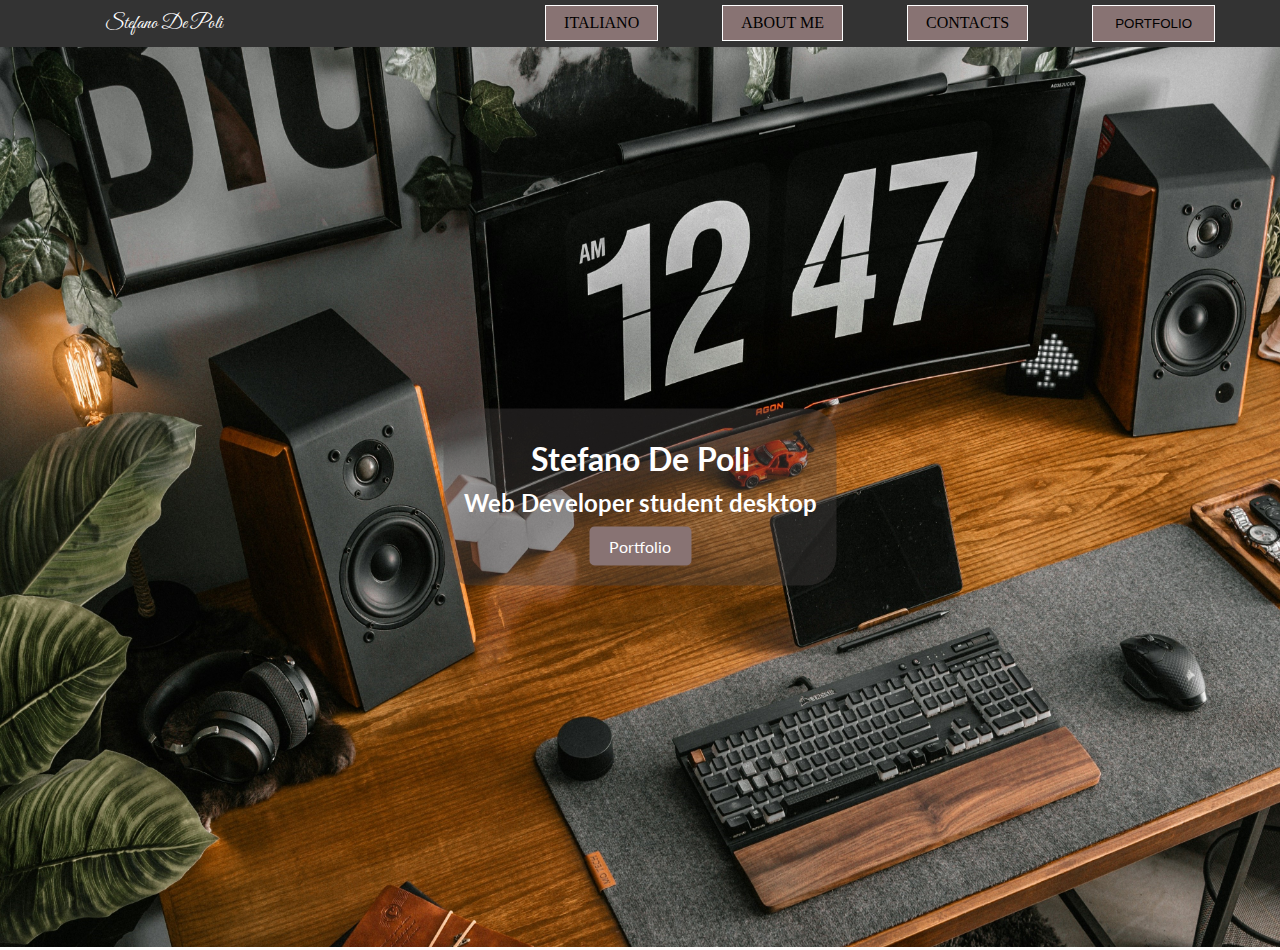
==== index.html @ 9e03bd53 "primo progetto" ====
<!DOCTYPE html>
<html lang="en">
<head>
    <meta charset="UTF-8">
    <meta name="viewport" content="width=device-width, initial-scale=1.0">
    <title>stefano De Poli</title>
    <link rel="stylesheet" href="assets portfolio/css/style.css">
    <link rel="preconnect" href="https://fonts.gstatic.com">
    <link href="https://fonts.googleapis.com/css2?family=Great+Vibes&display=swap" rel="stylesheet">
    <!--font lato-->
    <link rel="preconnect" href="https://fonts.gstatic.com">
    <link href="https://fonts.googleapis.com/css2?family=Lato:wght@400;700&display=swap" rel="stylesheet">
    <!--font Raleway-->
    <link rel="preconnect" href="https://fonts.gstatic.com">
    <link href="https://fonts.googleapis.com/css2?family=Raleway&display=swap" rel="stylesheet">
</head>
<body>
  <div class="vertMobile">
    <header>
        <div class="logo">Stefano De Poli</div>
        <div class="dropdown-container">
            <button id="dropdown-btn">Menu</button>
            <div class="dropdown-content">
                <a href="itaIndex.html">italiano</a>
                <a href="aboutMe.html">about me</a>
                <a href="contacts.html">contacts</a>
                <a href="portfolio/portfolio.html">portfolio</a>
            </div>
        </div>
    </header>
    <div class="img-screen">
      <img src="assets portfolio/img/sfondosmart.jpg" alt="foto ambiente di lavoro">
       <div class="center-container">
          <h1>Stefano De Poli</h1>
          <h2>Web Developer student vertMobile</h2>
          <a href="portfolio/portfolioPage.html" class="portfolio-button">Portfolio</a>
       </div>
    </div>
  </div>  
  <div class="orizMobile">
    <header>
      <div class="logo">Stefano De Poli</div>
      <div class="dropdown-container">
          <button id="dropdown-btn">Menu</button>
          <div class="dropdown-content">
              <a href="itaIndex.html">italiano</a>
              <a href="aboutMe.html">about me</a>
              <a href="contacts.html">contacts</a>
              <a href="portfolio/portfolio.html">portfolio</a>
          </div>
      </div>
  </header>
  <div class="img-screen">
    <img src="assets portfolio/img/sfondosmart.jpg" alt="foto ambiente di lavoro">
     <div class="center-container">
        <h1>Stefano De Poli</h1>
        <h2>Web Developer student orizMobile</h2>
        <a href="portfolio/portfolioPage.html" class="portfolio-button">Portfolio</a>
     </div>
  </div>

  </div>
  <div class="tablet">
    <header>
      <div class="logo">Stefano De Poli</div>
        <div class="line-container">
           <nav>
             <ul class="nav">
              <li><a href="itaIndex.html">italiano</a></li>
              <li><a href="aboutMe.html">about me</a></li>
              <li><a href="contacts.html">contacts</a></li>
              <li>
                <div class="dropdown-container">
                   <button id="dropdown-btn">portfolio</button>
                   <div class="dropdown-content">
                     <a href="portfolio.html">all projects</a>
                     <a href="sitiPortfolio/casaJennifer/index.html">casa jennifer</a>
                     <a href="sitiPortfolio/basketGalliera/index.html">basket galliera</a>
                     <a href="sitiPortfolio/caffeTrieste/index.html">caffè trieste</a>
                    </div>
                  </div>
              </li>
             </ul>
           </nav>
        </div>
    </header>
    <div class="img-screen">
      <img src="assets portfolio/img/copia2.jpg" alt="foto ambiente di lavoro">
       <div class="center-container">
          <h1>Stefano De Poli</h1>
          <h2>Web Developer student tablet</h2>
          <a href="portfolio/portfolioPage.html" class="portfolio-button">Portfolio</a>
       </div>
      </div>
  </div>
  <div class="desktop">
    <header>
      <div class="logo">Stefano De Poli</div>
        <div class="line-container">
           <nav>
             <ul class="nav">
              <li><a href="itaIndex.html">italiano</a></li>
              <li><a href="aboutMe.html">about me</a></li>
              <li><a href="contacts.html">contacts</a></li>
               <li>
                <div class="dropdown-container">
                   <button id="dropdown-btn">PORTFOLIO</button>
                   <div class="dropdown-content">
                     <a href="portfolio.html">all projects</a>
                     <a href="sitiPortfolio/casaJennifer/index.html">casa jennifer</a>
                     <a href="sitiPortfolio/basketGalliera/index.html">basket galliera</a>
                     <a href="sitiPortfolio/caffeTrieste/index.html">caffè trieste</a>
                    </div>
                  </div>
               </li>
             </ul>
           </nav>
        </div>
    </header>
    <div class="img-screen">
      <img src="assets portfolio/img/copia2.jpg" alt="foto ambiente di lavoro">
       <div class="center-container">
          <h1>Stefano De Poli</h1>
          <h2>Web Developer student desktop</h2>
          <a href="portfolio/portfolioPage.html" class="portfolio-button">Portfolio</a>
       </div>
    </div>
  </div>
</body>
</html>
---- assets portfolio/css/style.css ----
* {
  box-sizing: border-box;
  margin: 0;
  padding: 0;

}
/*vertical mobile*/
@media only screen and (max-width: 480px)
{ .orizMobile
  {
    display: none;
  }
  .tablet
  {
    display: none;
  }
  .desktop
  {
    display: none;
  }
  header
  {
    display: flex;
    justify-content: space-between;
    align-items: center;
    padding: 10px;
    background-color: #333;
  }
  
  .logo
  {
    font-size: 20px;
    color: white;
    font-family: 'Great Vibes', cursive;
  }
  
  .dropdown-container
  {
    position: relative;
  }
  
  #dropdown-btn 
  {
    background-color: #887373;
    padding: 8px 12px;
    border: none;
    cursor: pointer;
  }
  
  .dropdown-content 
  { z-index: 1;
    display: none;
    position: absolute;
    top: 100%;
    right: 0;
    background-color:#887373;
    min-width: 120px;
    box-shadow: 0 2px 4px rgba(0,0,0,0.2);
  }
  
  .dropdown-content a 
  {
    display: block;
    padding: 10px;
    text-decoration: none;
    border: 1px solid white;
    color: #333;
  }
  
  /* Mostra il dropdown menu quando si preme il pulsante */
  #dropdown-btn:focus + .dropdown-content 
  {
    display: block;
  }
  
  /* Nasconde il dropdown menu quando si clicca al di fuori */
  body 
  {
    cursor: pointer;
  }
  
  .dropdown-container:focus-within .dropdown-content
  {
    display: block;
  }
  .img-screen 
  { 
    /* Altezza pari all'intero viewport */
    width:100vw;
     height: 100vh;
    font-family: 'Lato', sans-serif;
    position: relative;
    background-size: cover; 
    background-position: center;
  }
  img
  {
    width:100vw;
    height: 100vh;
  }
  .center-container
  { 
    background-color: rgba(69, 65, 65, 0.4);
    padding: 20px 20px;
    border-radius: 30px;
    position: absolute;
    top: 50%;
    left: 50%;
    transform: translate(-50%, -50%);
    text-align: center;
    color: white;
  }
  .center-container h1, .center-container h2 
  {
    margin: 10px 0;
  }
  .portfolio-button
  {
    display: inline-block;
    padding: 10px 20px;
    background-color: #887373;
    color: white;
    text-decoration: none;
    border-radius: 5px;
  }
    /*css pagina about*/
    article
    {
      background-color: #887373;
    }
    .presentation h1
    {
     font-size: 45px;
     text-align: center;
     font-family: 'lato',cursive;
     padding-top: 15px;
    }
    .presentation h2
    {
     font-size: 25px;
     text-align: center;
     font-family: 'lato', Arial, Helvetica, sans-serif;
     padding-top: 8px;
    }
    .presentation h3
    {
     font-size: 25px;
     text-align: center;
     font-family: 'lato', Arial, Helvetica, sans-serif;
     padding-top: 8px;
     padding-bottom: 8px;
    }
    .img-about img
    {
      margin-top: 15px;
      margin-left: 22%;  
    }
    .img-about figcaption
    {
      margin-top: 5%;
      margin-left: 22%;
      margin-bottom: 35px;
    }
    p 
    {
     font-size: 20px;
     padding: 10px 10px;
     margin 10px 10px
     font-family: 'Raleway',Arial, Helvetica, sans-serif;
    }
    .experience h2 
    { font-size: 18px;
      font-family: 'lato',Arial, Helvetica, sans-serif;
      padding:30px 10px ;
    }
    .skill h2
    {
      font-size: 22px;
      font-family: 'lato',Arial, Helvetica, sans-serif;
      padding:30px 10px  ;
    }
    .experience li
    { font-size: 18px;
      font-family: 'lato',Arial, Helvetica, sans-serif;
      padding:0px 10px ;
      margin-left: 35px;
    }
    .text-about button
    {
      margin: 40px 40%;
      padding: 10px 15px;
      background-color:#333;
      border: 2px solid white;
      border-radius: 5px;
    }
    .text-about button a
    {
      text-decoration: none;
      color: #fff;
    }
}
/*orizzontal mobile*/
@media only screen and (min-width: 481px) and (max-width:800px)
{ .vertMobile
  {
    display: none;
  }
  .tablet
  {
    display: none;
  }
  .desktop
  {
    display: none;
  }
  header
  {
    display: flex;
    justify-content: space-between;
    align-items: center;
    padding: 10px;
    background-color: #333;
  }
  
  .logo 
  {
    font-size: 20px;
    color: white;
    font-family: 'Great Vibes', cursive;
  }
  
  .dropdown-container 
  {
    position: relative;
  }
  
  #dropdown-btn 
  {
    background-color:#887373;
    padding: 8px 12px;
    border: none;
    cursor: pointer;
  }
  
  .dropdown-content 
  { z-index: 1;
    display: none;
    position: absolute;
    top: 100%;
    right: 0;
    background-color: #887373;
    min-width: 120px;
    box-shadow: 0 2px 4px rgba(0,0,0,0.2);
  }
  
  .dropdown-content a
  {
    display: block;
    padding: 10px;
    border: 1px solid white;
    text-decoration: none;
    color: #333;
  }
  
  /* Mostra il dropdown menu quando si preme il pulsante */
  #dropdown-btn:focus + .dropdown-content 
  {
    display: block;
  }
  
  /* Nasconde il dropdown menu quando si clicca al di fuori */
  body 
  {
    cursor: pointer;
  }
  
  .dropdown-container:focus-within .dropdown-content 
  {
    display: block;
  }
  .img-screen 
  { 
    /* Altezza pari all'intero viewport */
    width:100vw;
     height: 100vh;
    font-family: 'Lato', sans-serif;
    position: relative;
    background-size: cover; 
    background-position: center;
  }
  img
  {
    width:100vw;
    height: 100vh;
  }
  .center-container
  { 
    background-color: rgba(69, 65, 65, 0.4);
    padding: 20px 20px;
    border-radius: 30px;
    position: absolute;
    top: 50%;
    left: 50%;
    transform: translate(-50%, -50%);
    text-align: center;
    color: white;
  }
  .center-container h1, .center-container h2 
  {
    margin: 10px 0;
  }
  .portfolio-button
  {
    display: inline-block;
    padding: 10px 20px;
    background-color: #887373;
    color: white;
    text-decoration: none;
    border-radius: 5px;
  }
    /*css pagina about*/
    .art-about 
    {
      display: flex;
      background-color: #887373;
    }
    .text-about
    {
      flex: 2; /* Occupa 2/3 dello spazio disponibile */
      /* Stili per il testo */
    }
    .img-about 
    {
      flex: 1; /* Occupa 1/3 dello spazio disponibile */
      /* Stili per l'immagine */
    }
    .presentation h1
    {
     font-size: 35px;
     text-align: center;
     font-family: 'lato',cursive;
     padding-top: 55px;
    }
    .presentation h2
    {
     font-size: 25px;
     text-align: center;
     font-family: 'lato', Arial, Helvetica, sans-serif;
     padding-top: 10px;
    }
    .presentation h3
    {
     font-size: 25px;
     text-align: center;
     font-family: 'lato', Arial, Helvetica, sans-serif;
     padding-top: 10px;
     padding-bottom: 40px;
    }
    p 
    {
     font-size: 18px;
     padding: 8px 10px 20px 10px;
     margin-left: 10px;
     margin-right: 10px;
     font-family: 'Raleway',Arial, Helvetica, sans-serif;
    }
    .experience h2 
    { font-size: 28px;
      font-family: 'lato',Arial, Helvetica, sans-serif;
      padding:30px 10px ;
      margin-left: 10px;
    }
    .skill h2
    {
      font-size: 28px;
      font-family: 'lato',Arial, Helvetica, sans-serif;
      padding:30px 10px  ;
      margin-left: 10px;
    }
    .experience li
    { font-size: 18px;
      font-family: 'lato',Arial, Helvetica, sans-serif;
      padding:0px 10px ;
      margin-left: 30px;
    }
    .text-about button
    {
      margin: 20px 15%;
      padding: 10px 15px;
      background-color:#333;
      border: 2px solid white;
      border-radius: 5px;
    }
    .text-about button a
    {
      text-decoration: none;
      color: #fff;
    }
    .img-about img 
    {
      margin-top: 30%;
      margin-left: 20%;
      }
    .img-about figcaption
    {
      margin-top: 10%;
     
      margin-left: 20%;
     }
}
/*tablet*/
@media only screen and (min-width: 768px) and (max-width:1023px)
{
  .vertMobile
  {
    display: none;
  }
  .orizMobile
  {
    display: none;
  }
  .desktop
  {
    display: none;
  }
  header {
    display: flex;
    justify-content: space-between;
    align-items: center;
    padding: 4px 14px;
    box-sizing: border-box;
    background-color: #333;
  }
  .line-container li 
  {
    display:inline-block;
    text-transform: uppercase;

    justify-content: space-around;
    align-items: center;
  }
  .line-container a 
  { display: block;
    text-decoration: none;
    color: black;
    background-color: #887373;
    transition: 0.3s;
    margin-right: 35px;
    padding: 8px 18px;
    border: 1px solid white;
  }
  .logo {
    color: white;
    font-size: 20px;
    margin-left: 40px;
    font-family: 'Great Vibes', cursive;
  }
  .dropdown-container 
  {
    position: relative;
    margin-right: 40px;
  }
  
  #dropdown-btn 
  {
    background-color:#887373;
    padding: 8px 20px;
    border: 1px solid white;
    cursor: pointer;
  }
  
  .dropdown-content 
  { z-index: 5;
    display: none;
    position: absolute;
    top: 100%;
    right: 0;
    background-color: #887373;
    min-width: 160px;
    box-shadow: 0 2px 4px rgba(0,0,0,0.2);
  }
  
  .dropdown-content a 
  { 
    display: block;
    padding: 10px;
    text-decoration: none;
    min-width: 160px;
    color: #333;
  }
  /* Mostra il dropdown menu quando si preme il pulsante */
  #dropdown-btn:focus + .dropdown-content {
    display: block;
  }
  /* Nasconde il dropdown menu quando si clicca al di fuori */
  body {
    cursor: pointer;
  }
  .dropdown-container:focus-within .dropdown-content {
    display: block;
  }
  .img-screen 
  { 
    /* Altezza pari all'intero viewport */
    width:100vw;
     height: 100vh;
    font-family: 'Lato', sans-serif;
    position: relative;
    background-size: cover; 
    background-position: center;
  }
  img
  {
    width:100vw;
    height: 100vh;
  }
  .center-container
  { 
    background-color: rgba(69, 65, 65, 0.4);
    padding: 20px 20px;
    border-radius: 30px;
    position: absolute;
    top: 50%;
    left: 50%;
    transform: translate(-50%, -50%);
    text-align: center;
    color: white;
  }
  .center-container h1, .center-container h2 
  {
    margin: 10px 0;
  }
  .portfolio-button
  {
    display: inline-block;
    padding: 10px 20px;
    background-color: #887373;
    color: white;
    text-decoration: none;
    border-radius: 5px;
  }
  /*css pagina about*/
  .art-about 
  {
    display: flex;
    background-color: #887373;
  }
  .text-about
  {
    flex: 2; /* Occupa 2/3 dello spazio disponibile */
    /* Stili per il testo */
  }
  .img-about 
  {
    flex: 1; /* Occupa 1/3 dello spazio disponibile */
    /* Stili per l'immagine */
  }
  .presentation h1
  {
   font-size: 75px;
   text-align: center;
   font-family: 'lato',cursive;
   padding-top: 30px;
  }
  .presentation h2
  {
   font-size: 45px;
   text-align: center;
   font-family: 'lato', Arial, Helvetica, sans-serif;
   padding-top: 15px;
  }
  .presentation h3
  {
   font-size: 45px;
   text-align: center;
   font-family: 'lato', Arial, Helvetica, sans-serif;
   padding-top: 10px;
   padding-bottom: 60px;
  }
  p 
  {
   font-size: 22px;
   padding: 10px 30px 40px 10px;
   margin-left: 20px;
   margin-right: 40px;
   font-family: 'Raleway',Arial, Helvetica, sans-serif;
  }
  .experience h2 
  { font-size: 28px;
    font-family: 'lato',Arial, Helvetica, sans-serif;
    padding:50px 10px ;
    margin-left: 20px;
  }
  .skill h2
  {
    font-size: 28px;
    font-family: 'lato',Arial, Helvetica, sans-serif;
    padding:50px 10px  ;
    margin-left: 20px;
  }
  .experience li
  { font-size: 22px;
    font-family: 'lato',Arial, Helvetica, sans-serif;
    padding:0px 10px ;
    margin-left: 50px;
  }
  .text-about button
  {
    margin: 40px 40%;
    padding: 10px 15px;
    background-color:#333;
    border: 2px solid white;
    border-radius: 5px;
  }
  .text-about button a
  {
    text-decoration: none;
    color: #fff;
  }
  .img-about img 
  {
    margin-top: 30%;
    margin-left: 20%;
    }
  .img-about figcaption
  {
    margin-top: 10%;
   
    margin-left: 20%;
    }

}
/*desktop*/
@media only screen and (min-width:1024px) 
{ .vertMobile
  {
    display: none;
  }
  .orizMobile
  {
    display: none;
  }
  .tablet
  {
    display: none;
  }
  header {
    display: flex;
    justify-content: space-between;
    align-items: center;
    padding: 5px 15px;
    box-sizing: border-box;
    background-color: #333;
  }
  .line-container li 
  {
    display:inline-block;
    text-transform: uppercase;

    justify-content: space-around;
    align-items: center;
  }
  .line-container a 
  { display: block;
    text-decoration: none;
    color: black;
    background-color: #887373;
    transition: 0.3s;
    margin-right: 60px;
    padding: 8px 18px;
    border: 1px solid white;
  }
  .logo {
    color: white;
    font-size: 20px;
    margin-left: 90px;
    font-family: 'Great Vibes', cursive;
  }
  .dropdown-container 
  {
    position: relative;
    margin-right: 50px;
  }
  
  #dropdown-btn 
  {
    background-color:#887373;
    padding: 10px 22px;
    border: 1px solid white;
    cursor: pointer;
  }
  
  .dropdown-content 
  { z-index: 2;
    display: none;
    position: absolute;
    top: 100%;
    right: 0;
    background-color: #887373;
    min-width: 180px;
    box-shadow: 0 2px 4px rgba(0,0,0,0.2);
  }
  
  .dropdown-content a 
  {
    display: block;
    padding: 10px;
    text-decoration: none;
    min-width: 180px;
    
    color: #333;
  }
  /* Mostra il dropdown menu quando si preme il pulsante */
  #dropdown-btn:focus + .dropdown-content {
    display: block;
  }
  /* Nasconde il dropdown menu quando si clicca al di fuori */
  body {
    cursor: pointer;
  }
  .dropdown-container:focus-within .dropdown-content {
    display: block;
  }
  .img-screen
  { 
    /* Altezza pari all'intero viewport */
    width:100vw;
     height: 100vh;
    font-family: 'Lato', sans-serif;
    position: relative;
    background-size: cover; 
    background-position: center;
  }
  img
  {
    width:100vw;
    height: 100vh;
  }
  .center-container
  { 
    background-color: rgba(69, 65, 65, 0.4);
    padding: 20px 20px;
    border-radius: 30px;
    position: absolute;
    top: 50%;
    left: 50%;
    transform: translate(-50%, -50%);
    text-align: center;
    color: white;
  }
  .center-container h1, .center-container h2 
  {
    margin: 10px 0;
  }
  .portfolio-button
  {
    display: inline-block;
    padding: 10px 20px;
    background-color: #887373;
    color: white;
    text-decoration: none;
    border-radius: 5px;
  }
  .center-container a:hover
  {
    background-color: #5e0f0f;
    color: white;
  }
  /*css pagina about*/
  .art-about {
    display: flex;
    background-color: #887373;
  }
  .text-about
  {
    flex: 2; /* Occupa 2/3 dello spazio disponibile */
    /* Stili per il testo */
  }
  .img-about 
  {
    flex: 1; /* Occupa 1/3 dello spazio disponibile */
    /* Stili per l'immagine */
  }
  .presentation h1
  {
   font-size: 75px;
   text-align: center;
   font-family: 'lato',cursive;
   padding-top: 30px;
  }
  .presentation h2
  {
   font-size: 45px;
   text-align: center;
   font-family: 'lato', Arial, Helvetica, sans-serif;
   padding-top: 15px;
  }
  .presentation h3
  {
   font-size: 45px;
   text-align: center;
   font-family: 'lato', Arial, Helvetica, sans-serif;
   padding-top: 10px;
   padding-bottom: 60px;
  }
  p 
  {
   font-size: 22px;
   padding: 10px 30px 40px 10px;
   margin-left: 20px;
   margin-right: 40px;
   font-family: 'Raleway',Arial, Helvetica, sans-serif;
  }
  .experience h2 
  { font-size: 28px;
    font-family: 'lato',Arial, Helvetica, sans-serif;
    padding:50px 10px ;
    margin-left: 20px;
  }
  .skill h2
  {
    font-size: 28px;
    font-family: 'lato',Arial, Helvetica, sans-serif;
    padding:50px 10px  ;
    margin-left: 20px;
  }
  .experience li
  { font-size: 22px;
    font-family: 'lato',Arial, Helvetica, sans-serif;
    padding:0px 10px ;
    margin-left: 50px;
  }
  .text-about button
  {
    margin: 40px 40%;
    padding: 10px 15px;
    background-color:#333;
    border: 2px solid white;
    border-radius: 5px;
  }
  .text-about button a
  {
    text-decoration: none;
    color: #fff;
  }

  .text-about button:hover
  {
    background-color: #5e0f0f;
  }
  .img-about img 
  {
    margin-top: 30%;
    margin-left: 20%;
    }
  .img-about figcaption
  {
    margin-top: 10%;
   
    margin-left: 20%;
    }

}
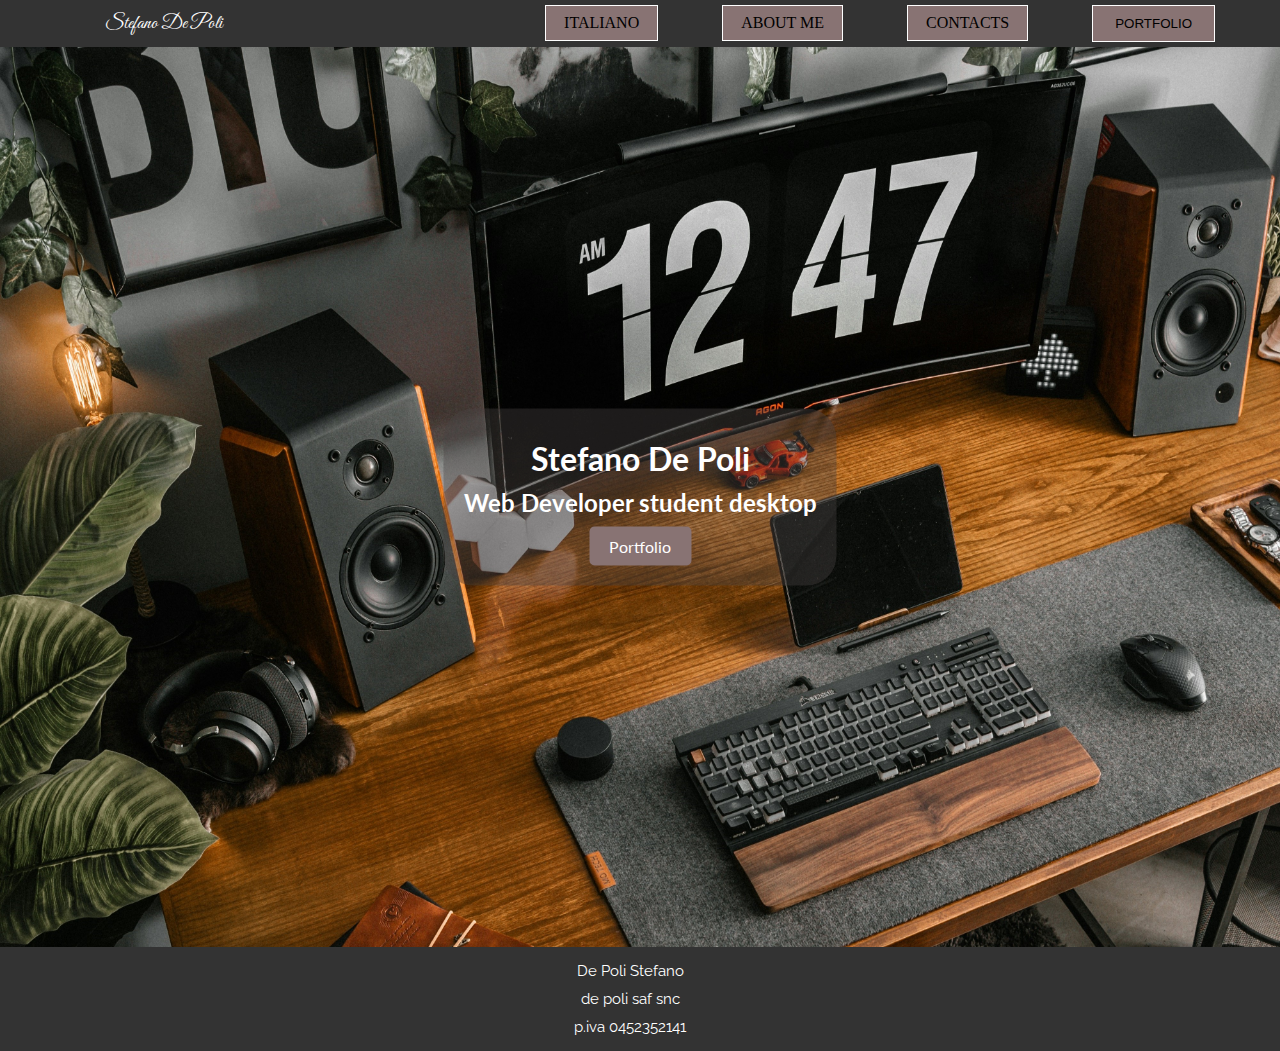
==== commit 03dd24c5: "120324" ====
--- a/index.html
+++ b/index.html
@@ -33,9 +33,16 @@
        <div class="center-container">
           <h1>Stefano De Poli</h1>
           <h2>Web Developer student vertMobile</h2>
-          <a href="portfolio/portfolioPage.html" class="portfolio-button">Portfolio</a>
+          <a href="portfolio.html" class="portfolio-button">Portfolio</a>
        </div>
     </div>
+    <footer>
+      <div class="foot">
+      <p>De Poli Stefano</p> 
+      <p>de poli saf snc</p>
+      <p>p.iva 0452352141</p>
+      </div>
+    </footer>
   </div>  
   <div class="orizMobile">
     <header>
@@ -55,11 +62,17 @@
      <div class="center-container">
         <h1>Stefano De Poli</h1>
         <h2>Web Developer student orizMobile</h2>
-        <a href="portfolio/portfolioPage.html" class="portfolio-button">Portfolio</a>
+        <a href="portfolio.html" class="portfolio-button">Portfolio</a>
      </div>
   </div>
-
-  </div>
+  <footer>
+    <div class="foot">
+    <p>De Poli Stefano</p> 
+    <p>de poli saf snc</p>
+    <p>p.iva 0452352141</p>
+    </div>
+  </footer>
+</div>
   <div class="tablet">
     <header>
       <div class="logo">Stefano De Poli</div>
@@ -89,9 +102,16 @@
        <div class="center-container">
           <h1>Stefano De Poli</h1>
           <h2>Web Developer student tablet</h2>
-          <a href="portfolio/portfolioPage.html" class="portfolio-button">Portfolio</a>
+          <a href="portfolio.html" class="portfolio-button">Portfolio</a>
        </div>
+     </div>
+     <footer>
+      <div class="foot">
+      <p>De Poli Stefano</p> 
+      <p>de poli saf snc</p>
+      <p>p.iva 0452352141</p>
       </div>
+    </footer>
   </div>
   <div class="desktop">
     <header>
@@ -122,9 +142,16 @@
        <div class="center-container">
           <h1>Stefano De Poli</h1>
           <h2>Web Developer student desktop</h2>
-          <a href="portfolio/portfolioPage.html" class="portfolio-button">Portfolio</a>
+          <a href="portfolio.html" class="portfolio-button">Portfolio</a>
        </div>
     </div>
+    <footer>
+      <div class="foot">
+      <p>De Poli Stefano</p> 
+      <p>de poli saf snc</p>
+      <p>p.iva 0452352141</p>
+      </div>
+    </footer>
   </div>
 </body>
 </html>--- a/assets portfolio/css/style.css
+++ b/assets portfolio/css/style.css
@@ -6,7 +6,8 @@
 }
 /*vertical mobile*/
 @media only screen and (max-width: 480px)
-{ .orizMobile
+{ 
+  .orizMobile
   {
     display: none;
   }
@@ -165,7 +166,7 @@
     {
      font-size: 20px;
      padding: 10px 10px;
-     margin 10px 10px
+     margin: 10px 10px;
      font-family: 'Raleway',Arial, Helvetica, sans-serif;
     }
     .experience h2 
@@ -198,6 +199,56 @@
       text-decoration: none;
       color: #fff;
     }
+     /*pagina contacts*/
+     article        
+     {
+      margin-top: -10px;
+      background-color: #887373;         
+     }              
+     .hello
+     { font-size: 85px;
+       font-family: 'lato',Arial, Helvetica, sans-serif;
+       padding:50px 20px;
+     }
+     .duerighe
+     {
+       font-size: 16px;
+       font-family: 'Raleway',Arial, Helvetica, sans-serif;
+       padding: 30px 10px;
+     }
+     .lcont
+     {
+       font-size: 16px;
+       font-family: 'Raleway',Arial, Helvetica, sans-serif;
+       padding: 60px 10px;
+     } 
+     /*pagina portfolio*/
+  .art-port
+  { 
+    background-color: #887373;
+    width: 100%; 
+    height: 100vh; 
+  }
+  .artportf
+  {
+    position: absolute;
+        top: 50%;
+        left: 50%;
+        transform: translate(-50%, -50%);
+        font-size: 24px; /* dimensione del carattere per esempio */
+  } 
+  .foot 
+  { 
+    background-color: #333; 
+    text-align: center; 
+    padding: 5px 0px;
+  } 
+  .foot p
+  {
+    font-size: 15px;
+     color: white; 
+     padding: 5px;
+  }           
 }
 /*orizzontal mobile*/
 @media only screen and (min-width: 481px) and (max-width:800px)
@@ -407,7 +458,57 @@
      
       margin-left: 20%;
      }
-}
+         /*pagina contacts*/
+    article
+    {
+      background-color: #887373;
+
+    }
+    .hello
+    { font-size: 70px;
+      font-family: 'lato',Arial, Helvetica, sans-serif;
+      padding:30px 40px;
+    }
+    .duerighe
+    {
+      font-size: 16px;
+      font-family: 'Raleway',Arial, Helvetica, sans-serif;
+      padding: 10px 40px;
+    }
+    .lcont
+    {
+      font-size: 16px;
+      font-family: 'Raleway',Arial, Helvetica, sans-serif;
+      padding: 5px 40px;
+    }
+   /*pagina portfolio*/
+   .art-port
+   { 
+    background-color: #887373;
+    width: 100%; 
+    height: 100vh; 
+   }
+   .artportf
+   {
+     position: absolute;
+     top: 50%;
+     left: 50%;
+     transform: translate(-50%, -50%);
+     font-size: 24px; /* dimensione del carattere per esempio */
+   } 
+   .foot 
+   { 
+     background-color: #333; 
+     text-align: center; 
+     padding: 10px 0px;
+   } 
+   .foot p
+   {
+     font-size: 15px;
+      color: white; 
+      padding: 5px;
+   }           
+ }
 /*tablet*/
 @media only screen and (min-width: 768px) and (max-width:1023px)
 {
@@ -628,7 +729,55 @@
    
     margin-left: 20%;
     }
-
+    /*pagina contacts*/
+    article
+    {
+      background-color: #887373;
+    }
+    .hello
+    { font-size: 100px;
+      font-family: 'lato',Arial, Helvetica, sans-serif;
+      padding:40px 60px;
+    }
+    .duerighe
+    {
+      font-size: 22px;
+      font-family: 'Raleway',Arial, Helvetica, sans-serif;
+      padding: 10px 50px;
+    }
+    .lcont
+    {
+      font-size: 22px;
+      font-family: 'Raleway',Arial, Helvetica, sans-serif;
+      padding: 10px 50px;
+    }
+  /*pagina portfolio*/
+  .art-port
+  { 
+   background-color: #887373;
+   width: 100%; 
+   height: 100vh; 
+  }
+  .artportf
+  {
+   position: absolute;
+   top: 50%;
+   left: 50%;
+   transform: translate(-50%, -50%);
+   font-size: 24px; /* dimensione del carattere per esempio */
+  }              
+  .foot 
+  { 
+    background-color: #333; 
+    text-align: center; 
+    padding: 10px 0px;
+  } 
+  .foot p
+  {
+    font-size: 15px;
+     color: white; 
+     padding: 5px;
+  }           
 }
 /*desktop*/
 @media only screen and (min-width:1024px) 
@@ -859,5 +1008,53 @@
    
     margin-left: 20%;
     }
-
+    /*pagina contacts*/
+    article
+    {
+      background-color: #887373;
+    }
+    .hello
+    { font-size: 200px;
+      font-family: 'lato',Arial, Helvetica, sans-serif;
+      padding:80px 130px;
+    }
+    .duerighe
+    {
+      font-size: 25px;
+      font-family: 'Raleway',Arial, Helvetica, sans-serif;
+      padding: 20px 100px;
+    }
+    .lcont
+    {
+      font-size: 25px;
+      font-family: 'Raleway',Arial, Helvetica, sans-serif;
+      padding: 10px 100px;
+    }
+  /*pagina portfolio*/
+  .art-port
+  { 
+   background-color: #887373;
+   width: 100%; 
+   height: 100vh; 
+  }
+  .artportf
+  {
+    position: absolute;
+    top: 50%;
+    left: 50%;
+    transform: translate(-50%, -50%);
+    font-size: 24px; /* dimensione del carattere per esempio */
+  }  
+  .foot 
+  { 
+    background-color: #333; 
+    text-align: center; 
+    padding: 10px 0px;
+  } 
+  .foot p
+  {
+    font-size: 15px;
+     color: white; 
+     padding: 5px;
+  }           
 }
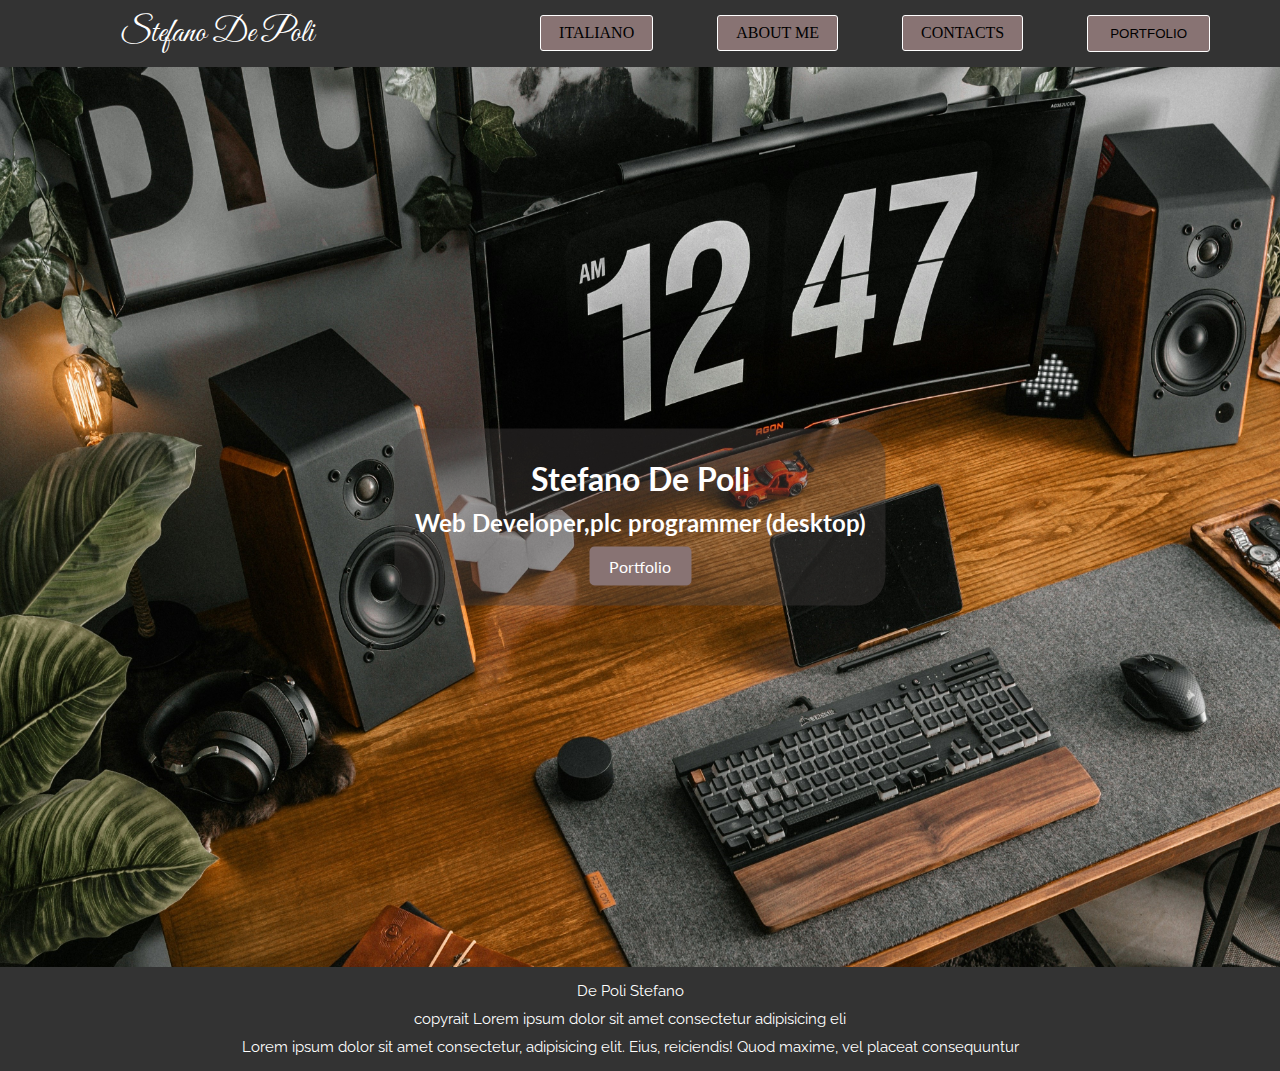
==== commit 1e70e169: "170324" ====
--- a/index.html
+++ b/index.html
@@ -19,20 +19,36 @@
     <header>
         <div class="logo">Stefano De Poli</div>
         <div class="dropdown-container">
-            <button id="dropdown-btn">Menu</button>
-            <div class="dropdown-content">
+            <button id="dropdown-btn4">Menu</button>
+            <div class="dropdown-content4">
                 <a href="itaIndex.html">italiano</a>
                 <a href="aboutMe.html">about me</a>
                 <a href="contacts.html">contacts</a>
-                <a href="portfolio/portfolio.html">portfolio</a>
+                <a href="portfolio.html">portfolio</a>
             </div>
         </div>
     </header>
+    <script>
+      document.addEventListener('DOMContentLoaded', function() {
+          var menuButton = document.querySelector('#dropdown-btn4');
+          var menuList = document.querySelector('.dropdown-content4');
+  
+          menuButton.addEventListener('click', function() {
+              menuList.classList.toggle('active');
+          });
+  
+          window.addEventListener('click', function(e) {
+              if (!menuButton.contains(e.target)) {
+                  menuList.classList.remove('active');
+              }
+          });
+      });
+    </script>
     <div class="img-screen">
       <img src="assets portfolio/img/sfondosmart.jpg" alt="foto ambiente di lavoro">
        <div class="center-container">
           <h1>Stefano De Poli</h1>
-          <h2>Web Developer student vertMobile</h2>
+          <h2>Web Developer;   plc programmer; (vertMobile)</h2>
           <a href="portfolio.html" class="portfolio-button">Portfolio</a>
        </div>
     </div>
@@ -48,20 +64,36 @@
     <header>
       <div class="logo">Stefano De Poli</div>
       <div class="dropdown-container">
-          <button id="dropdown-btn">Menu</button>
-          <div class="dropdown-content">
+          <button id="dropdown-btn3">Menu</button>
+          <div class="dropdown-content3">
               <a href="itaIndex.html">italiano</a>
               <a href="aboutMe.html">about me</a>
               <a href="contacts.html">contacts</a>
-              <a href="portfolio/portfolio.html">portfolio</a>
+              <a href="portfolio.html">portfolio</a>
           </div>
       </div>
   </header>
+  <script>
+    document.addEventListener('DOMContentLoaded', function() {
+        var menuButton = document.querySelector('#dropdown-btn3');
+        var menuList = document.querySelector('.dropdown-content3');
+
+        menuButton.addEventListener('click', function() {
+            menuList.classList.toggle('active');
+        });
+
+        window.addEventListener('click', function(e) {
+            if (!menuButton.contains(e.target)) {
+                menuList.classList.remove('active');
+            }
+        });
+    });
+  </script>
   <div class="img-screen">
-    <img src="assets portfolio/img/sfondosmart.jpg" alt="foto ambiente di lavoro">
+    <img src="assets portfolio/img/copia2.jpg" alt="foto ambiente di lavoro">
      <div class="center-container">
         <h1>Stefano De Poli</h1>
-        <h2>Web Developer student orizMobile</h2>
+        <h2>Web Developer,plc programmer (orizMobile)</h2>
         <a href="portfolio.html" class="portfolio-button">Portfolio</a>
      </div>
   </div>
@@ -76,33 +108,49 @@
   <div class="tablet">
     <header>
       <div class="logo">Stefano De Poli</div>
-        <div class="line-container">
-           <nav>
-             <ul class="nav">
-              <li><a href="itaIndex.html">italiano</a></li>
-              <li><a href="aboutMe.html">about me</a></li>
-              <li><a href="contacts.html">contacts</a></li>
-              <li>
-                <div class="dropdown-container">
-                   <button id="dropdown-btn">portfolio</button>
-                   <div class="dropdown-content">
-                     <a href="portfolio.html">all projects</a>
-                     <a href="sitiPortfolio/casaJennifer/index.html">casa jennifer</a>
-                     <a href="sitiPortfolio/basketGalliera/index.html">basket galliera</a>
-                     <a href="sitiPortfolio/caffeTrieste/index.html">caffè trieste</a>
+      <div class="line-container">
+        <nav>
+          <ul class="nav">
+            <li><a href="itaIndex.html">italiano</a></li>
+            <li><a href="aboutMe.html">about me</a></li>
+            <li><a href="contacts.html">contacts</a></li>
+            <li>
+              <div class="dropdown-container">
+                 <button id="dropdown-btn2">PORTFOLIO</button>
+                   <div class="dropdown-content2">
+                      <a href="portfolio.html">all projects</a>
+                      <a href="sitiPortfolio/casaJennifer/index.html">casa jennifer</a>
+                      <a href="sitiPortfolio/basketGalliera/index.html">basket galliera</a>
+                       <a href="sitiPortfolio/caffeTrieste/index.html">caffè trieste</a>
                     </div>
-                  </div>
-              </li>
-             </ul>
-           </nav>
-        </div>
+              </div>
+            </li>
+          </ul>
+        </nav>
+      </div>
     </header>
+        <script>
+      document.addEventListener('DOMContentLoaded', function() {
+          var menuButton = document.querySelector('#dropdown-btn2');
+          var menuList = document.querySelector('.dropdown-content2');
+  
+          menuButton.addEventListener('click', function() {
+              menuList.classList.toggle('active');
+          });
+  
+          window.addEventListener('click', function(e) {
+              if (!menuButton.contains(e.target)) {
+                  menuList.classList.remove('active');
+              }
+          });
+      });
+    </script>
     <div class="img-screen">
       <img src="assets portfolio/img/copia2.jpg" alt="foto ambiente di lavoro">
        <div class="center-container">
           <h1>Stefano De Poli</h1>
-          <h2>Web Developer student tablet</h2>
-          <a href="portfolio.html" class="portfolio-button">Portfolio</a>
+          <h2>Web Developer,plc programmer (tablet)</h2>
+          <a href="portfolio.html" class="portfolio-button">PORTFOLIO</a>
        </div>
      </div>
      <footer>
@@ -116,42 +164,59 @@
   <div class="desktop">
     <header>
       <div class="logo">Stefano De Poli</div>
-        <div class="line-container">
-           <nav>
-             <ul class="nav">
-              <li><a href="itaIndex.html">italiano</a></li>
-              <li><a href="aboutMe.html">about me</a></li>
-              <li><a href="contacts.html">contacts</a></li>
-               <li>
-                <div class="dropdown-container">
-                   <button id="dropdown-btn">PORTFOLIO</button>
+      <div class="line-container">
+        <nav>
+          <ul class="nav">
+            <li><a href="itaIndex.html">italiano</a></li>
+            <li><a href="aboutMe.html">about me</a></li>
+            <li><a href="contacts.html">contacts</a></li>
+            <li>
+              <div class="dropdown-container">
+                 <button id="dropdown-btn">PORTFOLIO</button>
                    <div class="dropdown-content">
-                     <a href="portfolio.html">all projects</a>
-                     <a href="sitiPortfolio/casaJennifer/index.html">casa jennifer</a>
-                     <a href="sitiPortfolio/basketGalliera/index.html">basket galliera</a>
-                     <a href="sitiPortfolio/caffeTrieste/index.html">caffè trieste</a>
+                      <a href="portfolio.html">all projects</a>
+                      <a href="sitiPortfolio/casaJennifer/index.html">casa jennifer</a>
+                      <a href="sitiPortfolio/basketGalliera/index.html">basket galliera</a>
+                       <a href="sitiPortfolio/caffeTrieste/index.html">caffè trieste</a>
                     </div>
-                  </div>
-               </li>
-             </ul>
-           </nav>
-        </div>
+              </div>
+            </li>
+          </ul>
+        </nav>
+      </div>
     </header>
+        <script>
+      document.addEventListener('DOMContentLoaded', function() {
+          var menuButton = document.querySelector('#dropdown-btn');
+          var menuList = document.querySelector('.dropdown-content');
+  
+          menuButton.addEventListener('click', function() {
+              menuList.classList.toggle('active');
+          });
+  
+          window.addEventListener('click', function(e) {
+              if (!menuButton.contains(e.target)) {
+                  menuList.classList.remove('active');
+              }
+          });
+      });
+    </script>
     <div class="img-screen">
       <img src="assets portfolio/img/copia2.jpg" alt="foto ambiente di lavoro">
        <div class="center-container">
           <h1>Stefano De Poli</h1>
-          <h2>Web Developer student desktop</h2>
+          <h2>Web Developer,plc programmer (desktop)</h2>
           <a href="portfolio.html" class="portfolio-button">Portfolio</a>
        </div>
     </div>
     <footer>
       <div class="foot">
       <p>De Poli Stefano</p> 
-      <p>de poli saf snc</p>
-      <p>p.iva 0452352141</p>
+      <p>copyrait Lorem ipsum dolor sit amet consectetur adipisicing eli</p>
+      <p>Lorem ipsum dolor sit amet consectetur, adipisicing elit. Eius, reiciendis! Quod maxime, vel placeat consequuntur</p>
       </div>
     </footer>
   </div>
+
 </body>
 </html>--- a/assets portfolio/css/style.css
+++ b/assets portfolio/css/style.css
@@ -19,70 +19,56 @@
   {
     display: none;
   }
-  header
-  {
+  header {
     display: flex;
     justify-content: space-between;
     align-items: center;
-    padding: 10px;
+    padding: 18px 20px;
+    box-sizing: border-box;
     background-color: #333;
   }
-  
-  .logo
-  {
-    font-size: 20px;
-    color: white;
+  .logo {
+    color: white;
+    font-size: 25px;
+    margin-left: 8px;
     font-family: 'Great Vibes', cursive;
   }
-  
+  /* Stili del menu a tendina */
   .dropdown-container
   {
     position: relative;
-  }
-  
-  #dropdown-btn 
-  {
-    background-color: #887373;
-    padding: 8px 12px;
-    border: none;
+    margin-right: 13px;
+  }
+  #dropdown-btn4 
+  {
+    background-color: #887373;
+    padding: 8px 18px;
+    border: 1px solid white;
+    border-radius: 3px;
     cursor: pointer;
   }
-  
-  .dropdown-content 
-  { z-index: 1;
+  .dropdown-content4
+  {
     display: none;
     position: absolute;
     top: 100%;
     right: 0;
-    background-color:#887373;
-    min-width: 120px;
+    background-color: #887373;
+    min-width: 180px;
     box-shadow: 0 2px 4px rgba(0,0,0,0.2);
-  }
-  
-  .dropdown-content a 
+    z-index: 5; /* Assicura che il menu sia sopra gli altri contenuti */
+  }
+  .dropdown-content4.active
+  {
+    display: block; /* Visualizza il menu quando ha la classe "active" */
+  }
+  .dropdown-content4 a 
   {
     display: block;
     padding: 10px;
-    text-decoration: none;
-    border: 1px solid white;
-    color: #333;
-  }
-  
-  /* Mostra il dropdown menu quando si preme il pulsante */
-  #dropdown-btn:focus + .dropdown-content 
-  {
-    display: block;
-  }
-  
-  /* Nasconde il dropdown menu quando si clicca al di fuori */
-  body 
-  {
-    cursor: pointer;
-  }
-  
-  .dropdown-container:focus-within .dropdown-content
-  {
-    display: block;
+    color: #fff;
+    border: 1px solid black;
+    text-decoration: none;
   }
   .img-screen 
   { 
@@ -133,7 +119,7 @@
     {
      font-size: 45px;
      text-align: center;
-     font-family: 'lato',cursive;
+     font-family: 'Great Vibes', cursive;
      padding-top: 15px;
     }
     .presentation h2
@@ -264,70 +250,56 @@
   {
     display: none;
   }
-  header
-  {
+  header {
     display: flex;
     justify-content: space-between;
     align-items: center;
-    padding: 10px;
+    padding: 18px 20px;
+    box-sizing: border-box;
     background-color: #333;
   }
-  
-  .logo 
-  {
-    font-size: 20px;
-    color: white;
+  .logo {
+    color: white;
+    font-size: 25px;
+    margin-left: 8px;
     font-family: 'Great Vibes', cursive;
   }
-  
-  .dropdown-container 
+  /* Stili del menu a tendina */
+  .dropdown-container
   {
     position: relative;
-  }
-  
-  #dropdown-btn 
-  {
-    background-color:#887373;
-    padding: 8px 12px;
-    border: none;
+    margin-right: 13px;
+  }
+  #dropdown-btn3 
+  {
+    background-color: #887373;
+    padding: 8px 18px;
+    border: 1px solid white;
+    border-radius: 3px;
     cursor: pointer;
   }
-  
-  .dropdown-content 
-  { z-index: 1;
+  .dropdown-content3
+  {
     display: none;
     position: absolute;
     top: 100%;
     right: 0;
     background-color: #887373;
-    min-width: 120px;
+    min-width: 180px;
     box-shadow: 0 2px 4px rgba(0,0,0,0.2);
-  }
-  
-  .dropdown-content a
+    z-index: 5; /* Assicura che il menu sia sopra gli altri contenuti */
+  }
+  .dropdown-content3.active
+  {
+    display: block; /* Visualizza il menu quando ha la classe "active" */
+  }
+  .dropdown-content3 a 
   {
     display: block;
     padding: 10px;
-    border: 1px solid white;
-    text-decoration: none;
-    color: #333;
-  }
-  
-  /* Mostra il dropdown menu quando si preme il pulsante */
-  #dropdown-btn:focus + .dropdown-content 
-  {
-    display: block;
-  }
-  
-  /* Nasconde il dropdown menu quando si clicca al di fuori */
-  body 
-  {
-    cursor: pointer;
-  }
-  
-  .dropdown-container:focus-within .dropdown-content 
-  {
-    display: block;
+    color: #fff;
+    border: 1px solid black;
+    text-decoration: none;
   }
   .img-screen 
   { 
@@ -389,7 +361,7 @@
     {
      font-size: 35px;
      text-align: center;
-     font-family: 'lato',cursive;
+     font-family: 'Great Vibes', cursive;
      padding-top: 55px;
     }
     .presentation h2
@@ -436,7 +408,7 @@
     }
     .text-about button
     {
-      margin: 20px 15%;
+      margin: 20px 25%;
       padding: 10px 15px;
       background-color:#333;
       border: 2px solid white;
@@ -449,14 +421,15 @@
     }
     .img-about img 
     {
-      margin-top: 30%;
-      margin-left: 20%;
-      }
+      position: fixed;
+      top: 30%;
+      left: 75%;   
+    }
     .img-about figcaption
     {
-      margin-top: 10%;
-     
-      margin-left: 20%;
+      position: fixed;
+      top: 70%;
+      left: 75%;   
      }
          /*pagina contacts*/
     article
@@ -528,10 +501,11 @@
     display: flex;
     justify-content: space-between;
     align-items: center;
-    padding: 4px 14px;
+    padding: 18px 20px;
     box-sizing: border-box;
     background-color: #333;
   }
+    
   .line-container li 
   {
     display:inline-block;
@@ -546,59 +520,52 @@
     color: black;
     background-color: #887373;
     transition: 0.3s;
-    margin-right: 35px;
+    margin-right: 30px;
+    padding: 7px 16px;
+    border: 1px solid white;
+    border-radius: 3px;
+  }
+  .logo {
+    color: white;
+    font-size: 25px;
+    margin-left: 8px;
+    font-family: 'Great Vibes', cursive;
+  }
+  /* Stili del menu a tendina */
+  .dropdown-container
+  {
+    position: relative;
+    margin-right: 13px;
+  }
+  #dropdown-btn2 
+  {
+    background-color: #887373;
     padding: 8px 18px;
     border: 1px solid white;
-  }
-  .logo {
-    color: white;
-    font-size: 20px;
-    margin-left: 40px;
-    font-family: 'Great Vibes', cursive;
-  }
-  .dropdown-container 
-  {
-    position: relative;
-    margin-right: 40px;
-  }
-  
-  #dropdown-btn 
-  {
-    background-color:#887373;
-    padding: 8px 20px;
-    border: 1px solid white;
+    border-radius: 3px;
     cursor: pointer;
   }
-  
-  .dropdown-content 
-  { z-index: 5;
+  .dropdown-content2 
+  {
     display: none;
     position: absolute;
     top: 100%;
     right: 0;
     background-color: #887373;
-    min-width: 160px;
+    min-width: 180px;
     box-shadow: 0 2px 4px rgba(0,0,0,0.2);
-  }
-  
-  .dropdown-content a 
-  { 
+    z-index: 5; /* Assicura che il menu sia sopra gli altri contenuti */
+  }
+  .dropdown-content2.active
+  {
+    display: block; /* Visualizza il menu quando ha la classe "active" */
+  }
+  .dropdown-content2 a 
+  {
     display: block;
     padding: 10px;
-    text-decoration: none;
-    min-width: 160px;
-    color: #333;
-  }
-  /* Mostra il dropdown menu quando si preme il pulsante */
-  #dropdown-btn:focus + .dropdown-content {
-    display: block;
-  }
-  /* Nasconde il dropdown menu quando si clicca al di fuori */
-  body {
-    cursor: pointer;
-  }
-  .dropdown-container:focus-within .dropdown-content {
-    display: block;
+    color: #fff;
+    text-decoration: none;
   }
   .img-screen 
   { 
@@ -658,21 +625,21 @@
   }
   .presentation h1
   {
-   font-size: 75px;
+   font-size: 45px;
    text-align: center;
-   font-family: 'lato',cursive;
+   font-family: 'Great Vibes', cursive;
    padding-top: 30px;
   }
   .presentation h2
   {
-   font-size: 45px;
+   font-size: 25px;
    text-align: center;
    font-family: 'lato', Arial, Helvetica, sans-serif;
    padding-top: 15px;
   }
   .presentation h3
   {
-   font-size: 45px;
+   font-size: 25px;
    text-align: center;
    font-family: 'lato', Arial, Helvetica, sans-serif;
    padding-top: 10px;
@@ -719,15 +686,16 @@
     color: #fff;
   }
   .img-about img 
-  {
-    margin-top: 30%;
-    margin-left: 20%;
+  { 
+    position: fixed;
+    top: 30%;
+    left: 72%;
     }
   .img-about figcaption
-  {
-    margin-top: 10%;
-   
-    margin-left: 20%;
+  { 
+    position: fixed;
+    top: 69%;
+    left: 70%;
     }
     /*pagina contacts*/
     article
@@ -793,14 +761,16 @@
   {
     display: none;
   }
+  /* Stili dell'header */
   header {
     display: flex;
     justify-content: space-between;
     align-items: center;
-    padding: 5px 15px;
+    padding: 13px 20px;
     box-sizing: border-box;
     background-color: #333;
   }
+    
   .line-container li 
   {
     display:inline-block;
@@ -818,29 +788,40 @@
     margin-right: 60px;
     padding: 8px 18px;
     border: 1px solid white;
+    border-radius: 3px;
+  }
+  .line-container a:hover
+  {
+    background-color: #5e0f0f;
+    color: white;
   }
   .logo {
     color: white;
-    font-size: 20px;
-    margin-left: 90px;
+    font-size: 33px;
+    margin-left: 100px;
     font-family: 'Great Vibes', cursive;
   }
-  .dropdown-container 
+  /* Stili del menu a tendina */
+  .dropdown-container
   {
     position: relative;
     margin-right: 50px;
   }
-  
   #dropdown-btn 
   {
-    background-color:#887373;
+    background-color: #887373;
     padding: 10px 22px;
     border: 1px solid white;
+    border-radius: 3px;
     cursor: pointer;
   }
-  
+  #dropdown-btn:hover 
+  {
+    background-color: #5e0f0f;
+    color: white;
+  }
   .dropdown-content 
-  { z-index: 2;
+  {
     display: none;
     position: absolute;
     top: 100%;
@@ -848,27 +829,18 @@
     background-color: #887373;
     min-width: 180px;
     box-shadow: 0 2px 4px rgba(0,0,0,0.2);
-  }
-  
+    z-index: 5; /* Assicura che il menu sia sopra gli altri contenuti */
+  }
+  .dropdown-content.active
+  {
+    display: block; /* Visualizza il menu quando ha la classe "active" */
+  }
   .dropdown-content a 
   {
     display: block;
     padding: 10px;
-    text-decoration: none;
-    min-width: 180px;
-    
-    color: #333;
-  }
-  /* Mostra il dropdown menu quando si preme il pulsante */
-  #dropdown-btn:focus + .dropdown-content {
-    display: block;
-  }
-  /* Nasconde il dropdown menu quando si clicca al di fuori */
-  body {
-    cursor: pointer;
-  }
-  .dropdown-container:focus-within .dropdown-content {
-    display: block;
+    color: #fff;
+    text-decoration: none;
   }
   .img-screen
   { 
@@ -934,7 +906,7 @@
   {
    font-size: 75px;
    text-align: center;
-   font-family: 'lato',cursive;
+   font-family: 'Great Vibes', cursive;
    padding-top: 30px;
   }
   .presentation h2
@@ -999,14 +971,15 @@
   }
   .img-about img 
   {
-    margin-top: 30%;
-    margin-left: 20%;
+    position: fixed;
+    top: 30%;
+    left: 72%;
     }
   .img-about figcaption
   {
-    margin-top: 10%;
-   
-    margin-left: 20%;
+    position: fixed;
+    top: 70%;
+    left: 72%;
     }
     /*pagina contacts*/
     article
